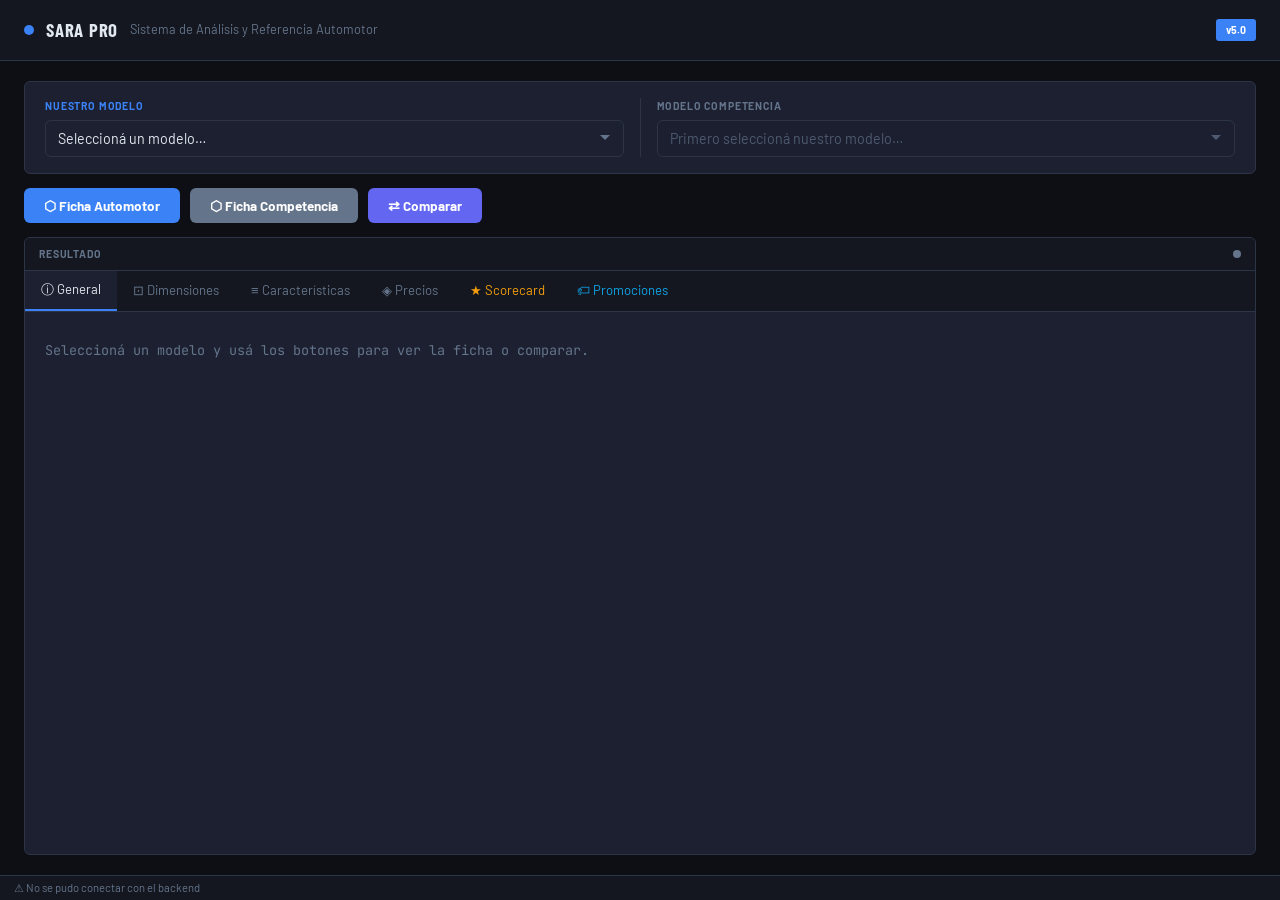
==== frontend/index.html @ 1938a660 "Add files via upload" ====
<!DOCTYPE html>
<html lang="es">
<head>
  <meta charset="UTF-8" />
  <meta name="viewport" content="width=device-width, initial-scale=1.0" />
  <title>SARA PRO — Análisis y Referencia Automotor</title>
  <link rel="preconnect" href="https://fonts.googleapis.com" />
  <link rel="preconnect" href="https://fonts.gstatic.com" crossorigin />
  <link href="https://fonts.googleapis.com/css2?family=Barlow:wght@400;500;600;700&family=Barlow+Condensed:wght@600;700&family=JetBrains+Mono:wght@400;500&display=swap" rel="stylesheet" />
  <link rel="stylesheet" href="css/app.css" />
</head>
<body>

<!-- ══ HEADER ══════════════════════════════════════════ -->
<header class="header">
  <div class="header-left">
    <span class="header-dot"></span>
    <span class="header-logo">SARA PRO</span>
    <span class="header-sub">Sistema de Análisis y Referencia Automotor</span>
  </div>
  <span class="badge-version">v5.0</span>
</header>
<div class="divider"></div>

<!-- ══ BODY ════════════════════════════════════════════ -->
<main class="body">

  <!-- SELECTOR DE MODELOS -->
  <section class="selector-card">
    <div class="selector-cols">

      <div class="selector-col">
        <label class="selector-label accent">NUESTRO MODELO</label>
        <div class="select-wrap">
          <select id="sel-m1">
            <option value="">Seleccioná un modelo…</option>
          </select>
        </div>
      </div>

      <div class="selector-divider"></div>

      <div class="selector-col">
        <label class="selector-label muted">MODELO COMPETENCIA</label>
        <div class="select-wrap">
          <select id="sel-m2" disabled>
            <option value="">Primero seleccioná nuestro modelo…</option>
          </select>
        </div>
      </div>

    </div>
  </section>

  <!-- BOTONES DE ACCIÓN -->
  <div class="action-row">
    <button class="btn btn-accent" id="btn-ficha1">⬡ Ficha Automotor</button>
    <button class="btn btn-muted"  id="btn-ficha2">⬡ Ficha Competencia</button>
    <button class="btn btn-indigo" id="btn-comp">⇄ Comparar</button>
  </div>

  <!-- PANEL RESULTADO -->
  <section class="result-panel">

    <!-- CABECERA DEL PANEL -->
    <div class="result-header">
      <span class="result-title">RESULTADO</span>
      <span class="status-dot" id="status-dot"></span>
    </div>
    <div class="divider"></div>

    <!-- TAB BAR -->
    <nav class="tab-bar" id="tab-bar">
      <button class="tab-btn active" data-tab="general">ⓘ General</button>
      <button class="tab-btn" data-tab="dimensiones">⊡ Dimensiones</button>
      <button class="tab-btn" data-tab="caracteristicas">≡ Características</button>
      <button class="tab-btn" data-tab="precios">◈ Precios</button>
      <button class="tab-btn tab-gold" data-tab="scorecard">★ Scorecard</button>
      <button class="tab-btn tab-promo" data-tab="promociones">🏷 Promociones</button>
    </nav>
    <div class="divider"></div>

    <!-- CONTENIDO TABS -->
    <div class="tab-content" id="tab-content">
      <div class="welcome-msg">
        Seleccioná un modelo y usá los botones para ver la ficha o comparar.
      </div>
    </div>

  </section>

</main>

<!-- ══ STATUSBAR ════════════════════════════════════════ -->
<div class="divider"></div>
<footer class="statusbar">
  <span id="status-msg">Listo</span>
  <span id="db-count"></span>
</footer>

<!-- ══ MODAL PROMOCIÓN ══════════════════════════════════ -->
<div class="modal-overlay" id="modal-overlay" hidden>
  <div class="modal">
    <div class="modal-accent-bar"></div>
    <div class="modal-header">
      <span id="modal-title">Nueva Promoción</span>
      <button class="modal-close" id="modal-close">✕</button>
    </div>
    <div class="divider"></div>
    <div class="modal-body">
      <label class="field-label">💳 Cuotas sin interés</label>
      <input type="text" id="promo-cuotas" placeholder="ej: 12 cuotas sin interés en Banco X" />

      <label class="field-label">🎁 Bonificación / Regalo</label>
      <input type="text" id="promo-bonif" placeholder="ej: Kit de accesorios incluido" />

      <label class="field-label">📝 Descripción adicional</label>
      <textarea id="promo-desc" rows="3" placeholder="Texto libre…"></textarea>

      <label class="field-label">📅 Vigente hasta <small>(AAAA-MM-DD, vacío = sin vencimiento)</small></label>
      <input type="text" id="promo-hasta" placeholder="2025-12-31" />

      <div id="modal-error" class="modal-error" hidden></div>
    </div>
    <div class="modal-footer">
      <button class="btn btn-promo" id="modal-save">Guardar Promoción</button>
      <button class="btn btn-ghost" id="modal-cancel">Cancelar</button>
    </div>
  </div>
</div>

<script src="js/api.js"></script>
<script src="js/scorecard.js"></script>
<script src="js/ui.js"></script>
<script src="js/app.js"></script>

</body>
</html>
---- frontend/css/app.css ----
/* ── Variables ───────────────────────────────────────────── */
:root {
  --bg:        #0D0F14;
  --panel:     #14171F;
  --card:      #1C2030;
  --card-alt:  #202438;
  --border:    #2D3448;
  --accent:    #3B82F6;
  --accent2:   #6366F1;
  --text:      #E2E8F0;
  --muted:     #64748B;
  --success:   #22C55E;
  --warn:      #EF4444;
  --gold:      #F59E0B;
  --promo:     #0EA5E9;
  --promo-bg:  #0c1e2e;

  --font-ui:   'Barlow', sans-serif;
  --font-head: 'Barlow Condensed', sans-serif;
  --font-mono: 'JetBrains Mono', monospace;

  --radius:    6px;
  --shadow:    0 4px 24px rgba(0,0,0,.5);
}

/* ── Reset ───────────────────────────────────────────────── */
*, *::before, *::after { box-sizing: border-box; margin: 0; padding: 0; }
html { font-size: 15px; }
body { background: var(--bg); color: var(--text); font-family: var(--font-ui); line-height: 1.5; min-height: 100vh; display: flex; flex-direction: column; }
button { cursor: pointer; font-family: inherit; border: none; background: none; }
input, textarea, select { font-family: inherit; }

::-webkit-scrollbar       { width: 6px; height: 6px; }
::-webkit-scrollbar-track { background: var(--panel); }
::-webkit-scrollbar-thumb { background: var(--border); border-radius: 3px; }
::-webkit-scrollbar-thumb:hover { background: var(--muted); }

/* ── HEADER ──────────────────────────────────────────────── */
.header {
  background: var(--panel);
  height: 60px;
  display: flex;
  align-items: center;
  justify-content: space-between;
  padding: 0 24px;
  flex-shrink: 0;
}
.header-left { display: flex; align-items: center; gap: 12px; }
.header-dot {
  width: 10px; height: 10px; border-radius: 50%;
  background: var(--accent); flex-shrink: 0;
}
.header-logo {
  font-family: var(--font-head);
  font-size: 1.25rem; font-weight: 700; letter-spacing: .04em;
}
.header-sub { color: var(--muted); font-size: .85rem; }
.badge-version {
  background: var(--accent); color: #fff;
  font-size: .7rem; font-weight: 700;
  padding: 3px 10px; border-radius: 3px;
}

/* ── DIVIDER ─────────────────────────────────────────────── */
.divider { height: 1px; background: var(--border); flex-shrink: 0; }

/* ── BODY ────────────────────────────────────────────────── */
.body {
  flex: 1; padding: 20px 24px;
  display: flex; flex-direction: column; gap: 14px;
  overflow: hidden;
}

/* ── SELECTOR ────────────────────────────────────────────── */
.selector-card {
  background: var(--card);
  border: 1px solid var(--border);
  border-radius: var(--radius);
  padding: 16px 20px;
  flex-shrink: 0;
}
.selector-cols {
  display: flex; gap: 0; align-items: stretch;
}
.selector-col { flex: 1; display: flex; flex-direction: column; gap: 6px; }
.selector-divider {
  width: 1px; background: var(--border); margin: 0 16px; flex-shrink: 0;
}
.selector-label {
  font-size: .7rem; font-weight: 700; letter-spacing: .08em; text-transform: uppercase;
}
.selector-label.accent { color: var(--accent); }
.selector-label.muted  { color: var(--muted); }

.select-wrap {
  border: 1px solid var(--border); border-radius: var(--radius);
  background: var(--card); overflow: hidden;
}
.select-wrap select {
  width: 100%; padding: 9px 12px;
  background: transparent; color: var(--text);
  border: none; outline: none; font-size: .95rem;
  appearance: none;
  background-image: url("data:image/svg+xml,%3Csvg xmlns='http://www.w3.org/2000/svg' width='12' height='12' viewBox='0 0 12 12'%3E%3Cpath fill='%2364748B' d='M6 8L1 3h10z'/%3E%3C/svg%3E");
  background-repeat: no-repeat;
  background-position: right 12px center;
  padding-right: 32px;
}
.select-wrap select:focus { outline: 1px solid var(--accent); }
.select-wrap select option { background: var(--card); color: var(--text); }
.select-wrap select:disabled { color: var(--muted); cursor: not-allowed; }

/* ── BOTONES ─────────────────────────────────────────────── */
.action-row { display: flex; gap: 10px; flex-shrink: 0; }

.btn {
  padding: 9px 20px; border-radius: var(--radius);
  font-size: .9rem; font-weight: 700;
  color: #fff; transition: filter .15s, transform .1s;
}
.btn:hover  { filter: brightness(1.12); }
.btn:active { transform: scale(.97); }

.btn-accent  { background: var(--accent); }
.btn-muted   { background: var(--muted); }
.btn-indigo  { background: var(--accent2); }
.btn-promo   { background: var(--promo); }
.btn-ghost   { background: var(--border); color: var(--text); }
.btn-danger  { background: var(--warn); }
.btn-sm      { padding: 5px 12px; font-size: .8rem; }

/* ── PANEL RESULTADO ─────────────────────────────────────── */
.result-panel {
  background: var(--card);
  border: 1px solid var(--border);
  border-radius: var(--radius);
  display: flex; flex-direction: column;
  flex: 1; min-height: 0; overflow: hidden;
}

.result-header {
  background: var(--panel);
  padding: 0 14px; height: 32px;
  display: flex; align-items: center; justify-content: space-between;
  flex-shrink: 0;
}
.result-title { font-size: .7rem; font-weight: 700; letter-spacing: .08em; color: var(--muted); }

.status-dot {
  width: 8px; height: 8px; border-radius: 50%;
  background: var(--muted); transition: background .3s;
}
.status-dot.active { background: var(--accent); }

/* ── TABS ────────────────────────────────────────────────── */
.tab-bar {
  background: var(--panel);
  display: flex; gap: 0;
  flex-shrink: 0;
}
.tab-btn {
  padding: 10px 16px; font-size: .875rem;
  color: var(--muted); background: transparent;
  border-bottom: 2px solid transparent;
  transition: color .15s, border-color .15s, background .15s;
  white-space: nowrap;
}
.tab-btn:hover   { color: var(--text); background: rgba(255,255,255,.03); }
.tab-btn.active  { color: var(--text); border-bottom-color: var(--accent); background: var(--card); }
.tab-gold        { color: var(--gold) !important; }
.tab-gold.active { border-bottom-color: var(--gold) !important; }
.tab-promo        { color: var(--promo) !important; }
.tab-promo.active { border-bottom-color: var(--promo) !important; }

/* ── TAB CONTENT ─────────────────────────────────────────── */
.tab-content {
  flex: 1; overflow-y: auto; padding: 0;
}

.welcome-msg {
  padding: 28px 20px;
  color: var(--muted); font-family: var(--font-mono); font-size: .9rem;
}

/* ── TABLA DE DATOS ──────────────────────────────────────── */
.data-section-header {
  background: var(--accent);
  padding: 5px 14px; font-size: .75rem; font-weight: 700; color: #fff;
  margin-top: 10px;
}
.data-section-header.seg  { background: #8B5CF6; }
.data-section-header.warn { background: var(--warn); }
.data-section-header.gold { background: var(--gold); }
.data-section-header.green{ background: var(--success); }
.data-section-header.cyan { background: var(--promo); }

.data-row {
  display: flex; align-items: center;
  border-bottom: 1px solid var(--border);
  transition: background .1s;
}
.data-row.alt { background: var(--card-alt); }

.data-label {
  width: 240px; min-width: 200px;
  padding: 6px 14px;
  font-size: .85rem; font-weight: 600; color: var(--muted);
  flex-shrink: 0;
}
.data-val {
  flex: 1; padding: 6px 10px;
  font-family: var(--font-mono); font-size: .85rem;
  color: var(--text);
}
.data-val.ok   { color: var(--success); }
.data-val.nok  { color: var(--warn); }
.data-val.comp-sep {
  width: 1px; background: var(--border); padding: 0; flex: none; align-self: stretch;
  margin: 0 6px;
}
.diff-badge {
  font-size: .72rem; font-weight: 700; padding: 1px 6px; border-radius: 3px; margin-left: 8px;
}
.diff-up   { color: var(--success); }
.diff-down { color: var(--warn); }

/* encabezado de comparación */
.comp-header {
  display: flex; align-items: center;
  background: var(--panel);
  padding: 8px 14px; gap: 10px;
  border-bottom: 1px solid var(--border);
  flex-shrink: 0;
}
.comp-header-spacer { width: 240px; min-width: 200px; flex-shrink: 0; }
.comp-name {
  flex: 1; font-size: .85rem; font-weight: 700;
  padding: 0 10px;
}
.comp-name.n1 { color: var(--accent); }
.comp-name.n2 { color: var(--accent2); }

/* ── SCORECARD ───────────────────────────────────────────── */
.scorecard-wrap { padding: 0 14px 20px; }

.sc-header {
  background: var(--panel);
  padding: 10px 14px; margin-bottom: 4px;
  display: flex; align-items: center; justify-content: space-between;
}
.sc-title { font-family: var(--font-head); font-size: 1.1rem; font-weight: 700; color: var(--gold); }

.sc-legend { display: flex; gap: 18px; align-items: center; }
.sc-legend-item { display: flex; align-items: center; gap: 6px; font-size: .8rem; }
.sc-legend-dot { width: 12px; height: 12px; border-radius: 2px; }

.sc-cat {
  background: #161929;
  border: 1px solid var(--border);
  border-radius: var(--radius);
  margin: 8px 0; overflow: hidden;
}
.sc-cat-header {
  display: flex; align-items: center; justify-content: space-between;
  padding: 10px 14px 4px;
}
.sc-cat-title { font-size: .95rem; font-weight: 700; }
.sc-cat-meta  { font-size: .75rem; color: var(--muted); }
.sc-cat-winner{ font-size: .78rem; font-weight: 700; }

.bar-row {
  display: flex; align-items: center; gap: 10px;
  padding: 6px 16px 12px;
}
.bar-score { font-size: 1rem; font-weight: 700; width: 36px; text-align: right; flex-shrink: 0; }
.bar-track {
  flex: 1; height: 18px; background: #252840;
  border-radius: 2px; overflow: hidden; position: relative;
}
.bar-fill {
  height: 100%; border-radius: 2px;
  transition: width .6s cubic-bezier(.4,0,.2,1);
}

.sc-global {
  background: var(--panel); border-radius: var(--radius);
  padding: 12px 16px; margin-top: 14px;
  display: flex; align-items: center; gap: 16px; flex-wrap: wrap;
}
.sc-global-label { font-family: var(--font-head); font-size: 1rem; font-weight: 700; color: var(--gold); }
.sc-score-box {
  padding: 4px 14px; border-radius: 4px;
  font-size: 1rem; font-weight: 700; color: #fff;
}
.sc-result { font-size: .9rem; font-weight: 700; }

.sc-ventajas { display: flex; gap: 8px; margin-top: 14px; }
.sc-vent-col { flex: 1; border-radius: var(--radius); overflow: hidden; }
.sc-vent-hdr { padding: 6px 12px; font-size: .75rem; font-weight: 700; }
.sc-vent-item { padding: 6px 16px; font-size: .85rem; border-top: 1px solid; }

/* ── PROMOCIONES ─────────────────────────────────────────── */
.promo-wrap { display: flex; gap: 10px; padding: 14px; }
.promo-col {
  flex: 1; border-radius: var(--radius);
  border: 1px solid var(--border); overflow: hidden;
  display: flex; flex-direction: column;
}
.promo-col-header {
  padding: 8px 14px;
  display: flex; align-items: center; justify-content: space-between;
}
.promo-col-title { font-size: .95rem; font-weight: 700; color: #fff; }
.promo-badge {
  font-size: .7rem; font-weight: 700; padding: 2px 8px;
  border-radius: 10px; color: #fff;
}
.promo-list { flex: 1; padding: 8px 10px; display: flex; flex-direction: column; gap: 8px; }
.promo-group-label {
  font-size: .68rem; font-weight: 700; letter-spacing: .06em;
  padding: 4px 2px; color: var(--muted);
}
.promo-group-label.vigente { color: var(--promo); }

.promo-card {
  border-radius: var(--radius);
  border: 1px solid var(--border);
  background: var(--promo-bg);
  overflow: hidden;
}
.promo-card.vencida { background: #181818; opacity: .75; }

.promo-card-top {
  display: flex; align-items: center; gap: 8px;
  padding: 8px 10px 4px; flex-wrap: wrap;
}
.promo-origin-badge {
  font-size: .68rem; font-weight: 700; padding: 2px 7px;
  border-radius: 3px; color: #fff;
}
.promo-type-badge {
  font-size: .75rem; font-weight: 700; padding: 2px 7px;
  border-radius: 3px; color: #fff;
}
.promo-hasta { font-size: .75rem; color: var(--muted); margin-left: auto; }
.promo-hasta.vencida { color: var(--warn); }
.promo-delete-btn {
  margin-left: auto; padding: 2px 8px;
  font-size: .8rem; color: var(--muted);
  background: none; border: none; cursor: pointer;
  transition: color .15s;
}
.promo-delete-btn:hover { color: var(--warn); }
.promo-readonly { font-size: .68rem; color: var(--border); margin-left: auto; }

.promo-card-body { padding: 4px 10px 10px; font-size: .875rem; color: var(--text); line-height: 1.5; }
.promo-card.vencida .promo-card-body { color: var(--muted); }

.promo-bottom { padding: 0 10px 10px; }
.promo-empty  { color: var(--muted); font-size: .875rem; padding: 16px 4px; }
.promo-add-btn {
  width: 100%; padding: 9px;
  font-size: .875rem; font-weight: 700;
  background: var(--promo); color: #fff; border-radius: 0;
  transition: filter .15s;
}
.promo-add-btn:hover { filter: brightness(1.12); }

/* ── MODAL ───────────────────────────────────────────────── */
.modal-overlay {
  position: fixed; inset: 0;
  background: rgba(0,0,0,.65);
  display: flex; align-items: center; justify-content: center;
  z-index: 1000;
}
.modal-overlay[hidden] { display: none; }

.modal {
  background: var(--panel);
  border-radius: var(--radius);
  width: 520px; max-width: 95vw;
  box-shadow: var(--shadow);
  overflow: hidden;
}
.modal-accent-bar { height: 3px; background: var(--promo); }
.modal-header {
  display: flex; align-items: center; justify-content: space-between;
  padding: 14px 18px;
  font-family: var(--font-head); font-size: 1rem; font-weight: 700; color: var(--promo);
}
.modal-close { color: var(--muted); font-size: 1rem; padding: 2px 6px; }
.modal-close:hover { color: var(--text); }
.modal-body { padding: 14px 18px; display: flex; flex-direction: column; gap: 10px; }
.modal-footer { padding: 12px 18px; display: flex; gap: 10px; }
.modal-error {
  color: var(--warn); font-size: .85rem;
  padding: 8px 10px; background: rgba(239,68,68,.1);
  border-radius: var(--radius);
}
.modal-error[hidden] { display: none; }

.field-label { font-size: .78rem; font-weight: 700; color: var(--muted); margin-bottom: -4px; }
.field-label small { font-weight: 400; color: var(--border); }

input[type="text"], textarea {
  width: 100%; padding: 8px 10px;
  background: var(--card); color: var(--text);
  border: 1px solid var(--border); border-radius: var(--radius);
  font-size: .9rem; outline: none;
  transition: border-color .15s;
}
input[type="text"]:focus, textarea:focus { border-color: var(--accent); }
textarea { resize: vertical; min-height: 72px; }

/* ── STATUSBAR ───────────────────────────────────────────── */
.statusbar {
  background: var(--panel); height: 24px;
  display: flex; align-items: center; justify-content: space-between;
  padding: 0 14px; font-size: .75rem; color: var(--muted);
  flex-shrink: 0;
}
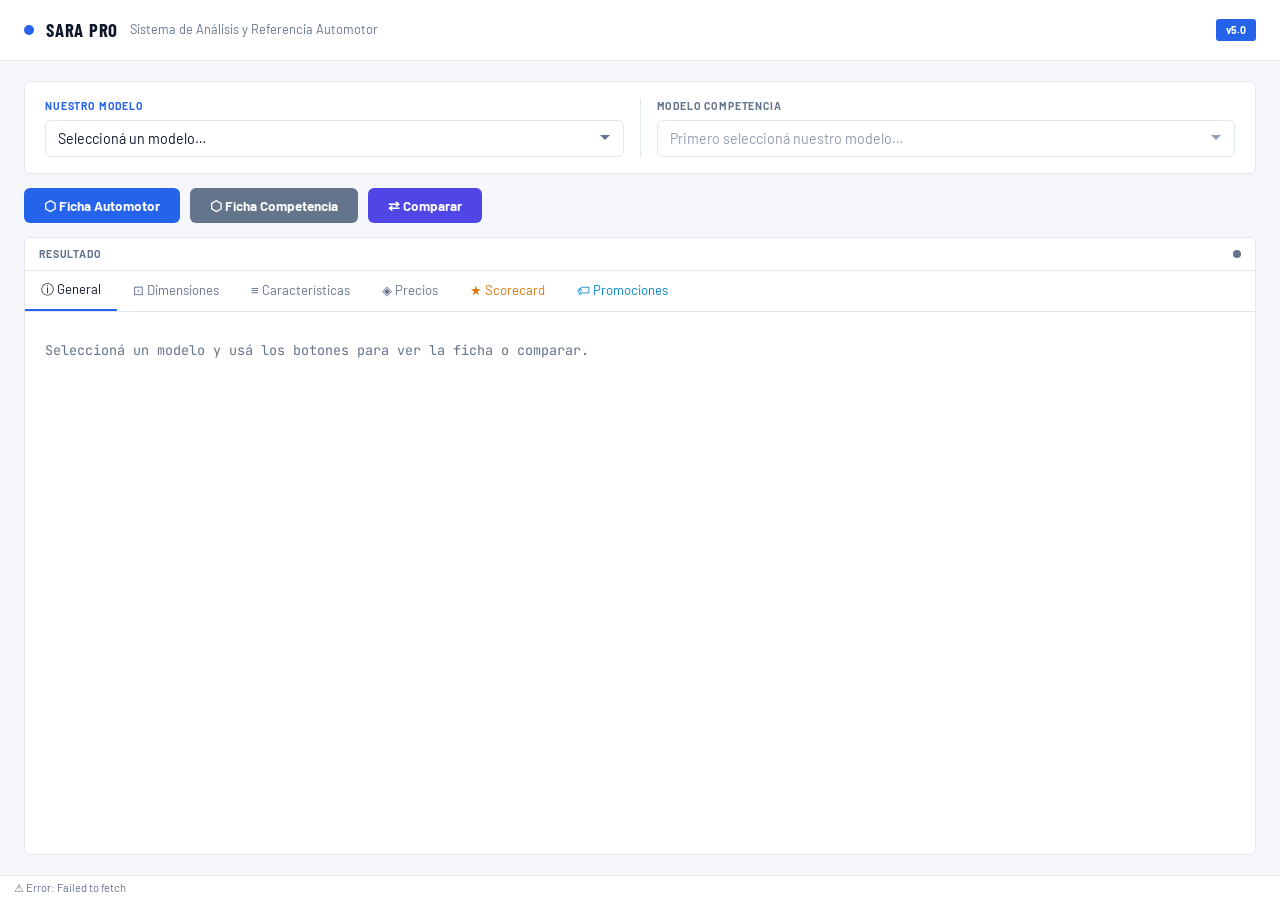
==== commit 020a081a: "Update index.html" ====
--- a/frontend/index.html
+++ b/frontend/index.html
@@ -3,7 +3,7 @@
 <head>
   <meta charset="UTF-8" />
   <meta name="viewport" content="width=device-width, initial-scale=1.0" />
-  <title>SARA PRO — Análisis y Referencia Automotor</title>
+  <title>SARA  — Sistema de Análisis y Respuestas Automomátizadas </title>
   <link rel="preconnect" href="https://fonts.googleapis.com" />
   <link rel="preconnect" href="https://fonts.gstatic.com" crossorigin />
   <link href="https://fonts.googleapis.com/css2?family=Barlow:wght@400;500;600;700&family=Barlow+Condensed:wght@600;700&family=JetBrains+Mono:wght@400;500&display=swap" rel="stylesheet" />
--- a/frontend/css/app.css
+++ b/frontend/css/app.css
@@ -1,26 +1,26 @@
 /* ── Variables ───────────────────────────────────────────── */
 :root {
-  --bg:        #0D0F14;
-  --panel:     #14171F;
-  --card:      #1C2030;
-  --card-alt:  #202438;
-  --border:    #2D3448;
-  --accent:    #3B82F6;
-  --accent2:   #6366F1;
-  --text:      #E2E8F0;
+  --bg:        #F5F7FB;
+  --panel:     #FFFFFF;
+  --card:      #FFFFFF;
+  --card-alt:  #F1F5F9;
+  --border:    #E2E8F0;
+  --accent:    #2563EB;
+  --accent2:   #4F46E5;
+  --text:      #0F172A;
   --muted:     #64748B;
-  --success:   #22C55E;
-  --warn:      #EF4444;
-  --gold:      #F59E0B;
-  --promo:     #0EA5E9;
-  --promo-bg:  #0c1e2e;
+  --success:   #16A34A;
+  --warn:      #DC2626;
+  --gold:      #D97706;
+  --promo:     #0284C7;
+  --promo-bg:  #E0F2FE;
 
   --font-ui:   'Barlow', sans-serif;
   --font-head: 'Barlow Condensed', sans-serif;
   --font-mono: 'JetBrains Mono', monospace;
 
   --radius:    6px;
-  --shadow:    0 4px 24px rgba(0,0,0,.5);
+  --shadow:    0 4px 24px rgba(0,0,0,.08);
 }
 
 /* ── Reset ───────────────────────────────────────────────── */
@@ -244,7 +244,7 @@
 .scorecard-wrap { padding: 0 14px 20px; }
 
 .sc-header {
-  background: var(--panel);
+  background: #F1F5F9;
   padding: 10px 14px; margin-bottom: 4px;
   display: flex; align-items: center; justify-content: space-between;
 }
@@ -255,8 +255,8 @@
 .sc-legend-dot { width: 12px; height: 12px; border-radius: 2px; }
 
 .sc-cat {
-  background: #161929;
-  border: 1px solid var(--border);
+  background: #FFFFFF;
+  border: 1px solid #E2E8F0;
   border-radius: var(--radius);
   margin: 8px 0; overflow: hidden;
 }
@@ -264,17 +264,18 @@
   display: flex; align-items: center; justify-content: space-between;
   padding: 10px 14px 4px;
 }
-.sc-cat-title { font-size: .95rem; font-weight: 700; }
-.sc-cat-meta  { font-size: .75rem; color: var(--muted); }
+.sc-cat-title { font-size: .95rem; font-weight: 700; color: #0F172A; }
+.sc-cat-meta  { font-size: .75rem; color: #64748B; }
 .sc-cat-winner{ font-size: .78rem; font-weight: 700; }
 
 .bar-row {
   display: flex; align-items: center; gap: 10px;
   padding: 6px 16px 12px;
 }
-.bar-score { font-size: 1rem; font-weight: 700; width: 36px; text-align: right; flex-shrink: 0; }
+.bar-score { font-size: 1rem; font-weight: 700; width: 36px; text-align: right; flex-shrink: 0; color: #0F172A; }
+
 .bar-track {
-  flex: 1; height: 18px; background: #252840;
+  flex: 1; height: 18px; background: #E2E8F0;
   border-radius: 2px; overflow: hidden; position: relative;
 }
 .bar-fill {
@@ -283,21 +284,44 @@
 }
 
 .sc-global {
-  background: var(--panel); border-radius: var(--radius);
+  background: #F1F5F9; 
+  border-radius: var(--radius);
   padding: 12px 16px; margin-top: 14px;
   display: flex; align-items: center; gap: 16px; flex-wrap: wrap;
 }
 .sc-global-label { font-family: var(--font-head); font-size: 1rem; font-weight: 700; color: var(--gold); }
+
 .sc-score-box {
   padding: 4px 14px; border-radius: 4px;
   font-size: 1rem; font-weight: 700; color: #fff;
 }
-.sc-result { font-size: .9rem; font-weight: 700; }
+
+.sc-result { font-size: .9rem; font-weight: 700; color: #0F172A; }
 
 .sc-ventajas { display: flex; gap: 8px; margin-top: 14px; }
-.sc-vent-col { flex: 1; border-radius: var(--radius); overflow: hidden; }
-.sc-vent-hdr { padding: 6px 12px; font-size: .75rem; font-weight: 700; }
-.sc-vent-item { padding: 6px 16px; font-size: .85rem; border-top: 1px solid; }
+
+.sc-vent-col { 
+  flex: 1; 
+  border-radius: var(--radius); 
+  overflow: hidden; 
+  border: 1px solid #E2E8F0;
+  background: #FFFFFF;
+}
+
+.sc-vent-hdr { 
+  padding: 6px 12px; 
+  font-size: .75rem; 
+  font-weight: 700; 
+  background: #F1F5F9;
+  color: #0F172A;
+}
+
+.sc-vent-item { 
+  padding: 6px 16px; 
+  font-size: .85rem; 
+  border-top: 1px solid #E2E8F0; 
+  color: #0F172A;
+}
 
 /* ── PROMOCIONES ─────────────────────────────────────────── */
 .promo-wrap { display: flex; gap: 10px; padding: 14px; }
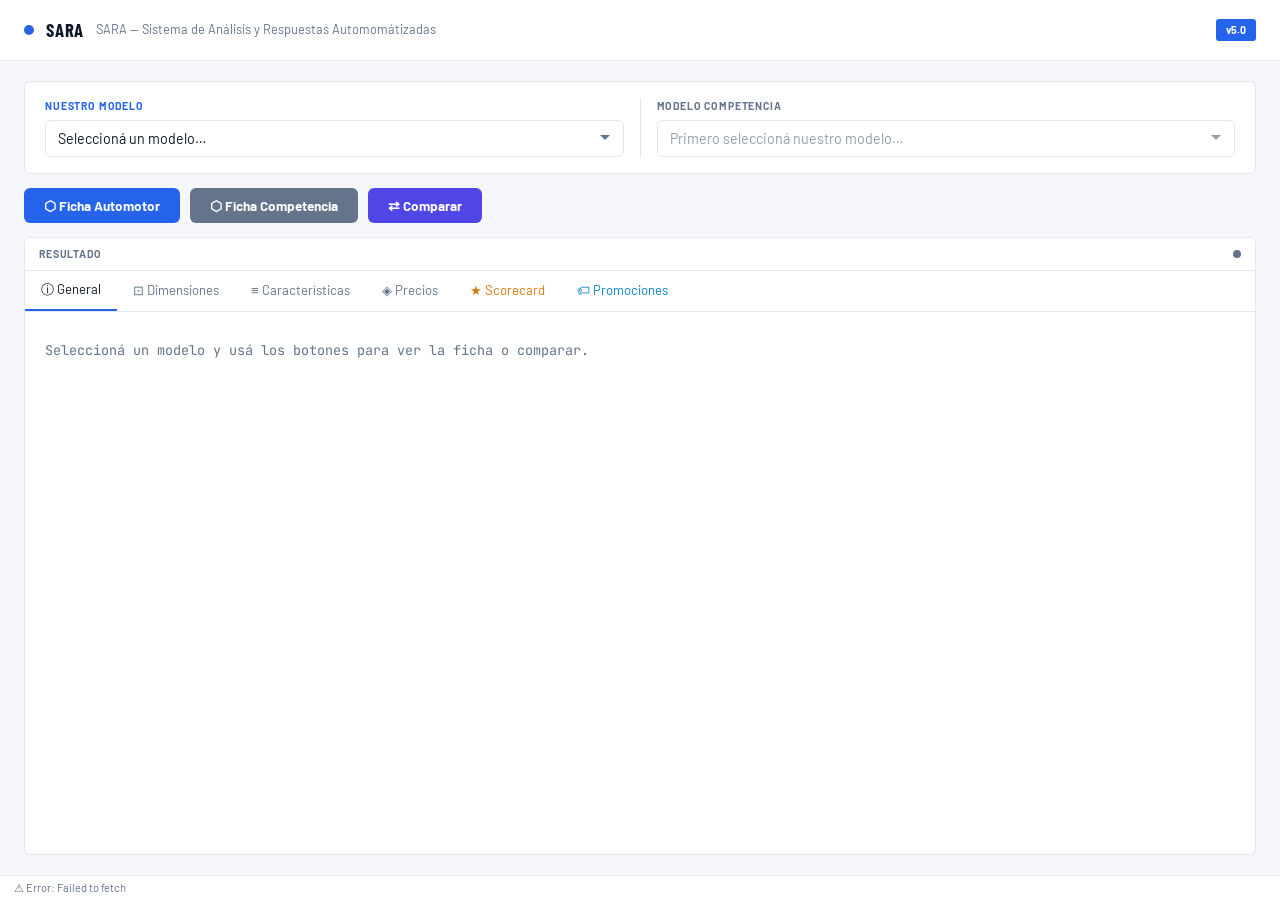
==== commit 5ac9b215: "Update index.html" ====
--- a/frontend/index.html
+++ b/frontend/index.html
@@ -3,7 +3,7 @@
 <head>
   <meta charset="UTF-8" />
   <meta name="viewport" content="width=device-width, initial-scale=1.0" />
-  <title>SARA  — Sistema de Análisis y Respuestas Automomátizadas </title>
+  <title>SARA — Sistema de Análisis y Respuestas Automomátizadas </title>
   <link rel="preconnect" href="https://fonts.googleapis.com" />
   <link rel="preconnect" href="https://fonts.gstatic.com" crossorigin />
   <link href="https://fonts.googleapis.com/css2?family=Barlow:wght@400;500;600;700&family=Barlow+Condensed:wght@600;700&family=JetBrains+Mono:wght@400;500&display=swap" rel="stylesheet" />
@@ -15,8 +15,8 @@
 <header class="header">
   <div class="header-left">
     <span class="header-dot"></span>
-    <span class="header-logo">SARA PRO</span>
-    <span class="header-sub">Sistema de Análisis y Referencia Automotor</span>
+    <span class="header-logo">SARA </span>
+    <span class="header-sub">SARA — Sistema de Análisis y Respuestas Automomátizadas</span>
   </div>
   <span class="badge-version">v5.0</span>
 </header>
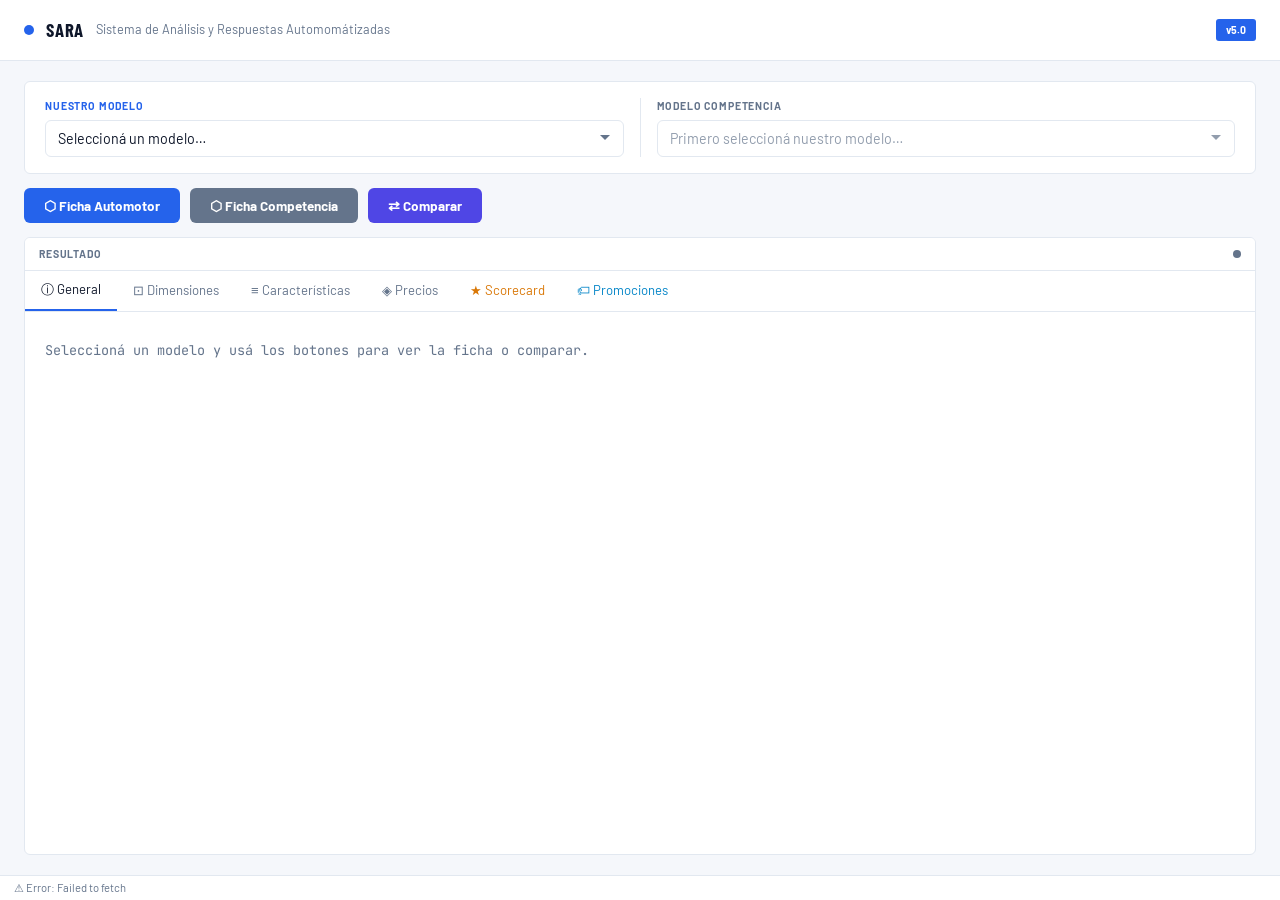
==== commit e7a62e16: "Update index.html" ====
--- a/frontend/index.html
+++ b/frontend/index.html
@@ -3,7 +3,7 @@
 <head>
   <meta charset="UTF-8" />
   <meta name="viewport" content="width=device-width, initial-scale=1.0" />
-  <title>SARA — Sistema de Análisis y Respuestas Automomátizadas </title>
+  <title> Sistema de Análisis y Respuestas Automomátizadas </title>
   <link rel="preconnect" href="https://fonts.googleapis.com" />
   <link rel="preconnect" href="https://fonts.gstatic.com" crossorigin />
   <link href="https://fonts.googleapis.com/css2?family=Barlow:wght@400;500;600;700&family=Barlow+Condensed:wght@600;700&family=JetBrains+Mono:wght@400;500&display=swap" rel="stylesheet" />
@@ -16,7 +16,7 @@
   <div class="header-left">
     <span class="header-dot"></span>
     <span class="header-logo">SARA </span>
-    <span class="header-sub">SARA — Sistema de Análisis y Respuestas Automomátizadas</span>
+    <span class="header-sub"> Sistema de Análisis y Respuestas Automomátizadas</span>
   </div>
   <span class="badge-version">v5.0</span>
 </header>
